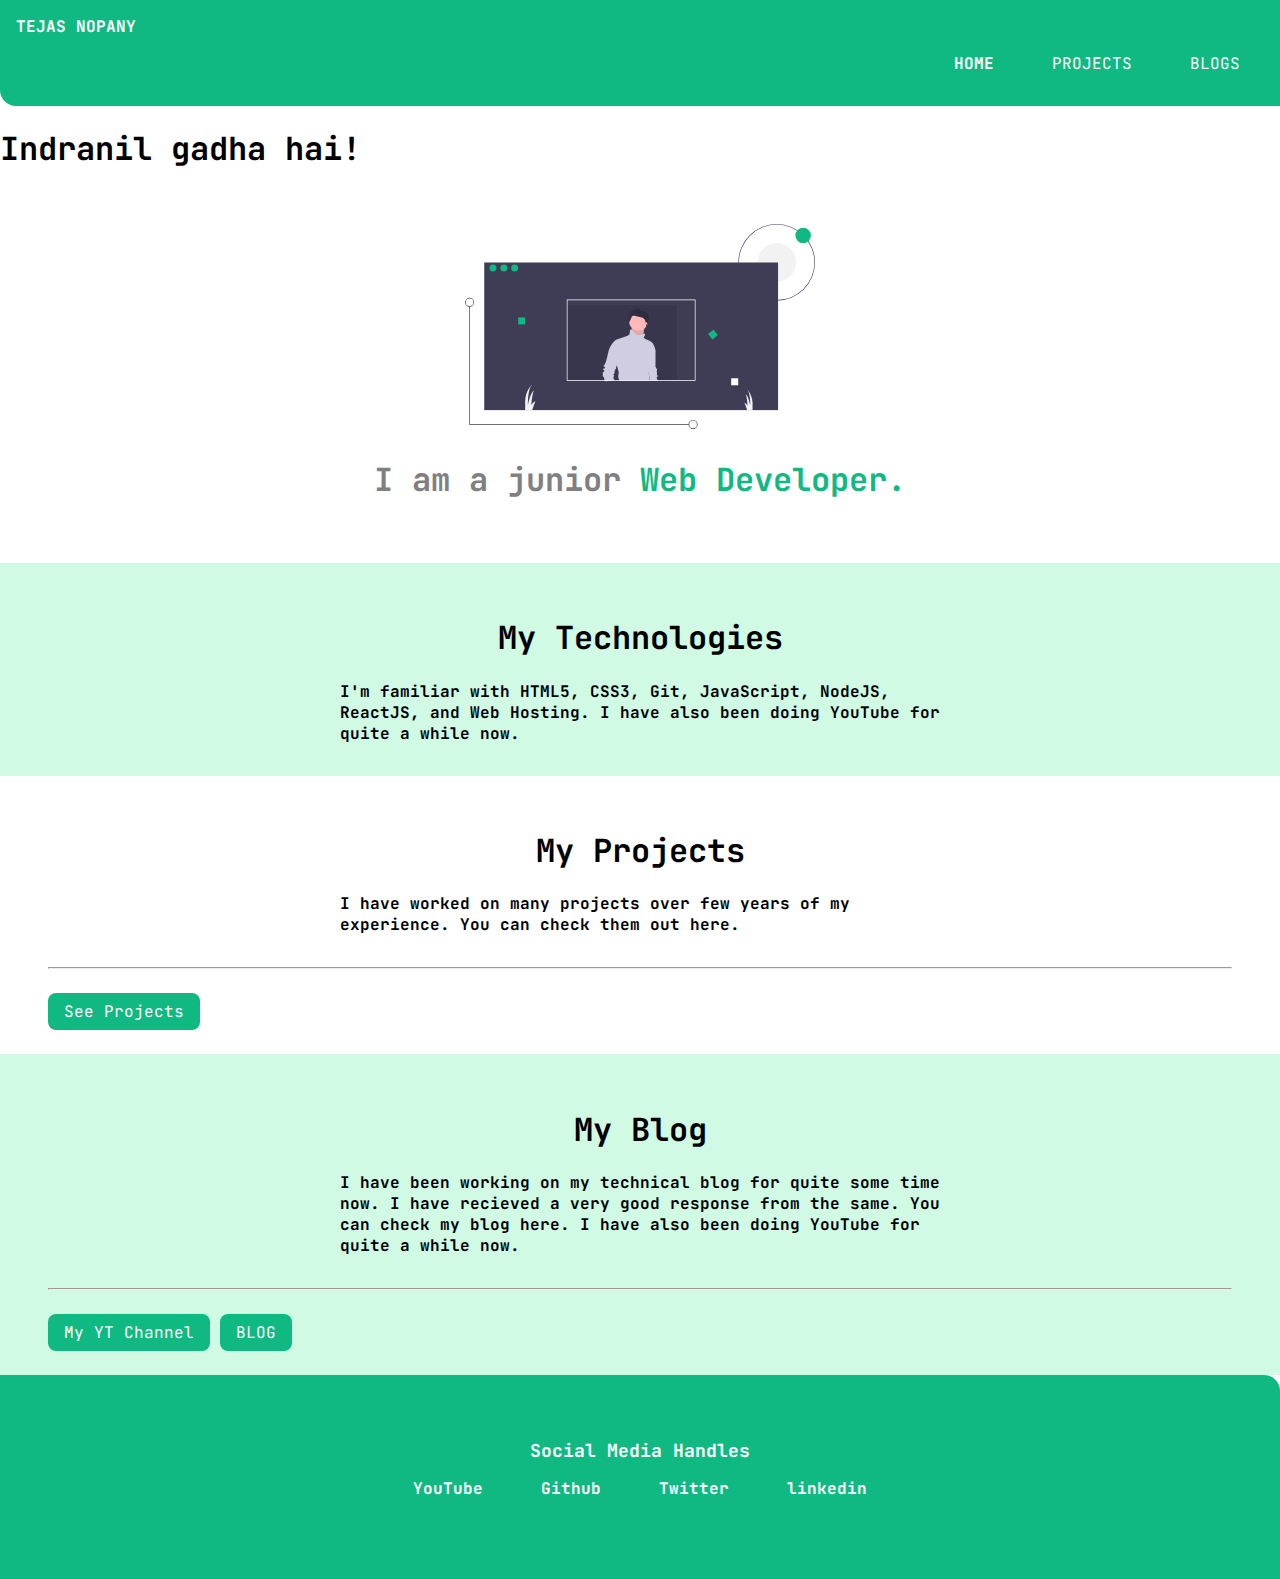
==== index.html @ 063d9b3f "Add: Projects adn blogs" ====
<!DOCTYPE html>
<html lang="en">

<head>
    <meta charset="UTF-8">
    <meta name="viewport" content="width=device-width, initial-scale=1.0">
    <title>Home | Tejas</title>
    <link rel="stylesheet" href="style.css">
</head>

<body>
    <nav class="navigation container">
        <div class="nav-brand">TEJAS NOPANY</div>
        <ul class="list-non-bullet nav-pills">
            <li class="list-item-inline">
                <a class="link link-active" href="#">HOME</a>
            </li>
            <li class="list-item-inline">
                <a class="link" href="/projects.html">PROJECTS</a>
            </li>
            <li class="list-item-inline">
                <a class="link" href="/blogs.html">BLOGS</a>
            </li>
        </ul>
    </nav>

    <h1>Indranil gadha hai!</h1>
    <header class="hero">
        <img class="hero-image" src="main.svg" />
        <h1 class="hero-heading">I am a junior <span style="color:var(--primary-color)">
                Web Developer. </span>
        </h1>
    </header>

    <section class="section ow">
        <div class="container container-center">
            <h1>My Technologies</h1>
            <p><strong>I'm familiar with HTML5, CSS3, Git, JavaScript, NodeJS, ReactJS, and Web Hosting.
                    I have also been doing YouTube for quite a while now.
                </strong>
            </p>
        </div>
    </section>

    <section class="section">
        <div class="container container-center">
            <h1>My Projects</h1>
            <p><strong>I have worked on many projects over few years of my experience. You can check them out here.</strong></p> <hr>
          <a  class="link link-primary" href="/projects.html">See Projects</a>
        </div>
    </section>

    <section class="section ow">
        <div class="container container-center">
            <h1>My Blog</h1>
            <p><strong>I have been working on my technical blog for quite some time now. I have recieved a very good
                    response from the same. You can check my blog here.
                    I have also been doing YouTube for quite a while now.
                </strong> <hr>
            </p>
            <a class="link link-primary" href="youtube.com/TejasNopany">My YT Channel</a>
            <a class="link link-primary" href="/blog.html">BLOG</a>
        </div>
    </section>

    <!-- <a class="twitter-timeline" href="https://twitter.com/NopanyTejas?ref_src=twsrc%5Etfw">Tweets by NopanyTejas</a> <script async src="https://platform.twitter.com/widgets.js" charset="utf-8"></script> -->

    

    <footer class="footer">
        <div class="footer-header">Social Media Handles</div>
        <ul class="social-links list-non-bullet">
            <li class="list-item-inline">
                <a class="link" href="https://www.youtube.com/tejasnopany">
                    YouTube
                </a>
            <li class="list-item-inline">
                <a class="link" href="https://github.com/tejasnopany">
                    Github
                </a>
            </li>
            <li class="list-item-inline">
                <a class="link" href="https://twitter.com/nopanytejas">
                    Twitter
                </a>
            </li>
            <li class="list-item-inline">
                <a class="link" href="https://linkedin.com/in/tejasnopany">
                    linkedin
                </a>
            </li>

        </ul>
    </footer>
</body>

</html>
---- style.css ----
@import url('https://fonts.googleapis.com/css2?family=JetBrains+Mono:ital,wght@0,300;1,800&display=swap');

:root{
    --primary-color:#10B981;
    --secondary-color:#065F46;
    --gray:gray;
    --white:white;
    --offwhite:#D1FAE5;
   }

body{
    font-family: 'JetBrains Mono', monospace;
    margin:0px;
}
hr{
    margin:2rem  0rem;
}
.container{
    padding-left: 1rem ;
    padding-right: 1rem;
}
.normal{
max-width: 600px;
margin: auto;
}

/** Links **/
.link{
    text-decoration: none;
    padding:0.5rem 1rem;
    border-radius: 0.5rem;
}
.link-primary{
    background-color: var(--primary-color);
    color:white;
}
.secondary-link{
    color: var(--secondary-color);
    border:solid var(--primary-color) 1px;
}

/** Lists **/
.list-non-bullets{
    list-style: none;
}

.list-item-inline{
    display: inline;
    padding:0rem 0.5rem;
}
/** navigation **/

.navigation {
    background-color: var(--primary-color);
    color: white;
    padding: 1rem;
    border-bottom-left-radius: 1rem;
}

.navigation .nav-brand {
    font-weight: bolder;
}
.navigation .nav-brand:hover{
    transform: scaleY(3.5);
}

.navigation .nav-pills {
    text-align: right;
}

.navigation .link {
    color: white;
}

.navigation .link-active {
    font-weight: bold;
}
.navigation .link:hover{
    background-color: var(--secondary-color);
}
/** Header **/
.hero{
    padding:2rem 0rem;
}
.hero-image{
    max-width: 350px;
    display: block;
    margin:auto; 
}
.hero .hero-heading{
    text-align: center;
    font-size: 2rem;
    padding:0.5rem;
    color:var(--gray);
}

/** Section **/
.section {
    padding: 2rem;
}

.section h1 {
    text-align: center;

}

.ow {
    background-color: var(--offwhite);
}

/** footers **/

.footer {
    background-color: var(--primary-color);
    padding: 4rem 1rem;
    text-align: center;
    color: white;
    border-top-right-radius: 1rem;
}

.footer .link {
    color: white
}

.footer .footer-header {
    font-weight: bold;
    font-size: large;
}

.footer ul {
    padding-inline-start: 0px;
}
.footer a{
    font-weight: bolder;
}
p{
    max-width: 600px;
    margin: auto;
}
.twitter-timeline {
    max-width: 400px;
    max-height: 400px;
}
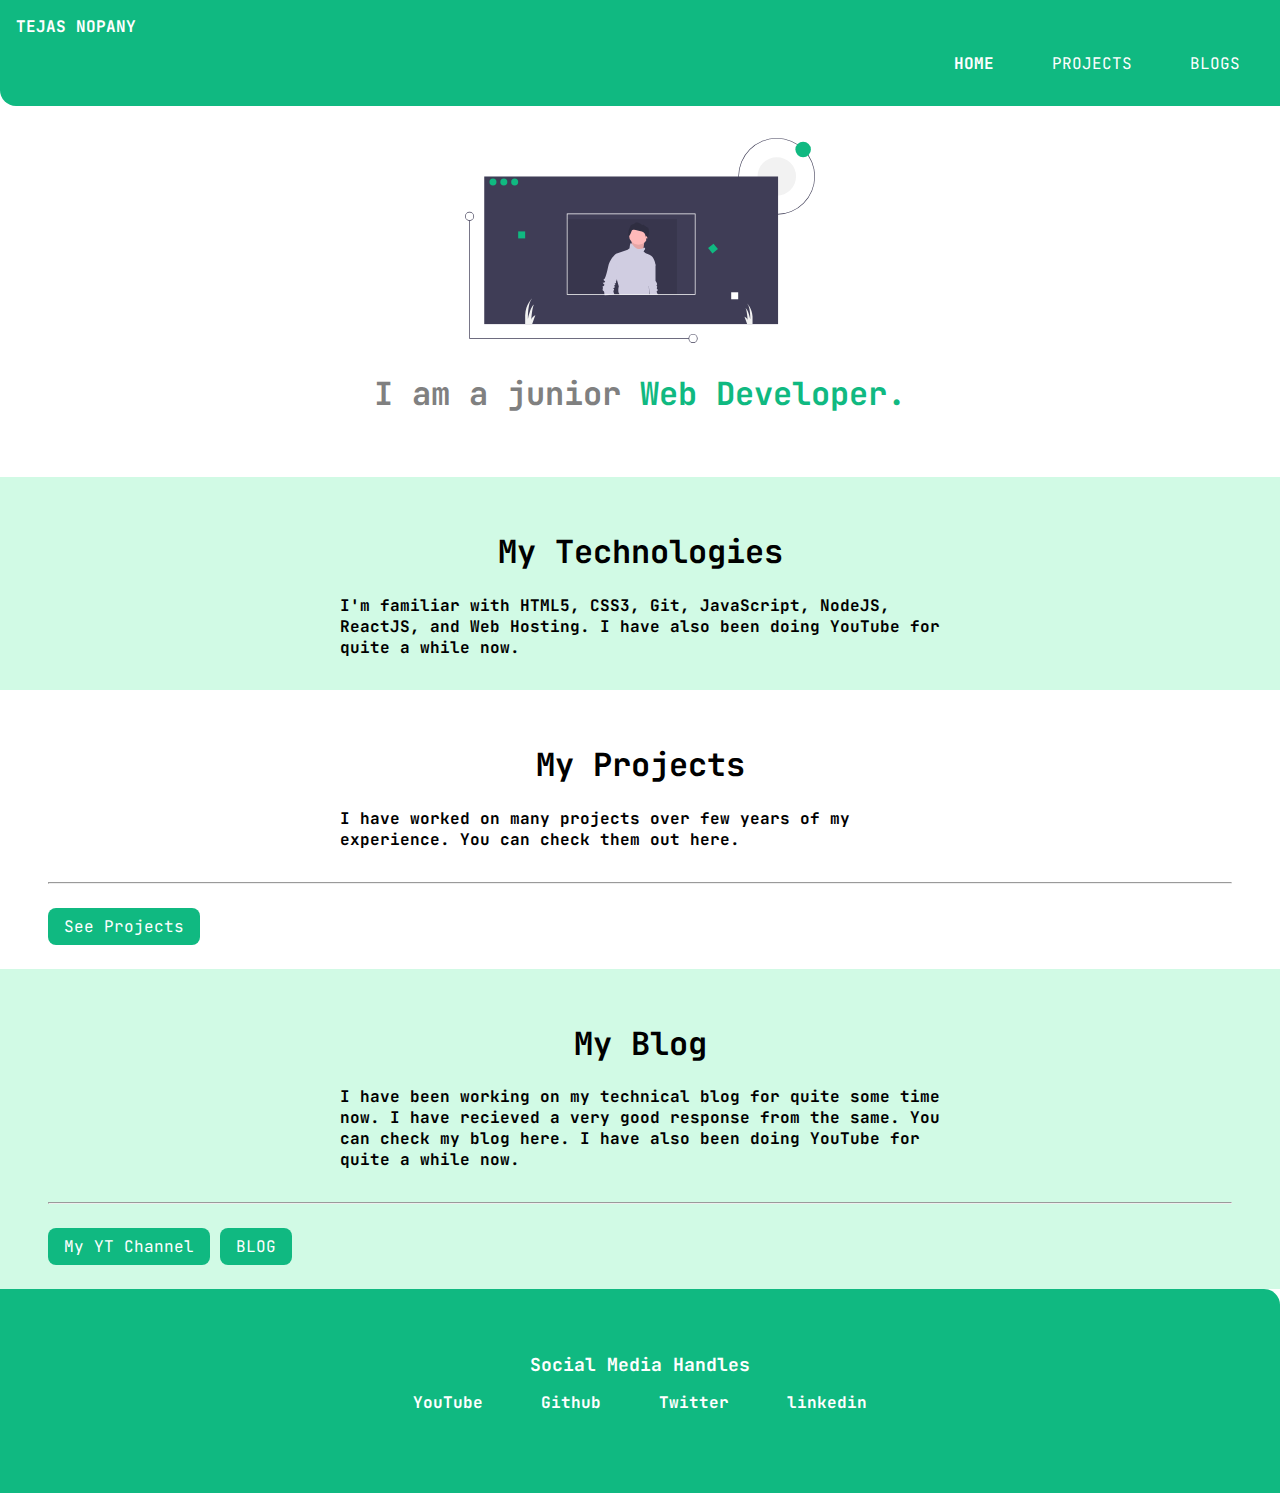
==== commit 309ebe09: "update" ====
--- a/index.html
+++ b/index.html
@@ -24,7 +24,7 @@
         </ul>
     </nav>
 
-    <h1>Indranil gadha hai!</h1>
+  
     <header class="hero">
         <img class="hero-image" src="main.svg" />
         <h1 class="hero-heading">I am a junior <span style="color:var(--primary-color)">
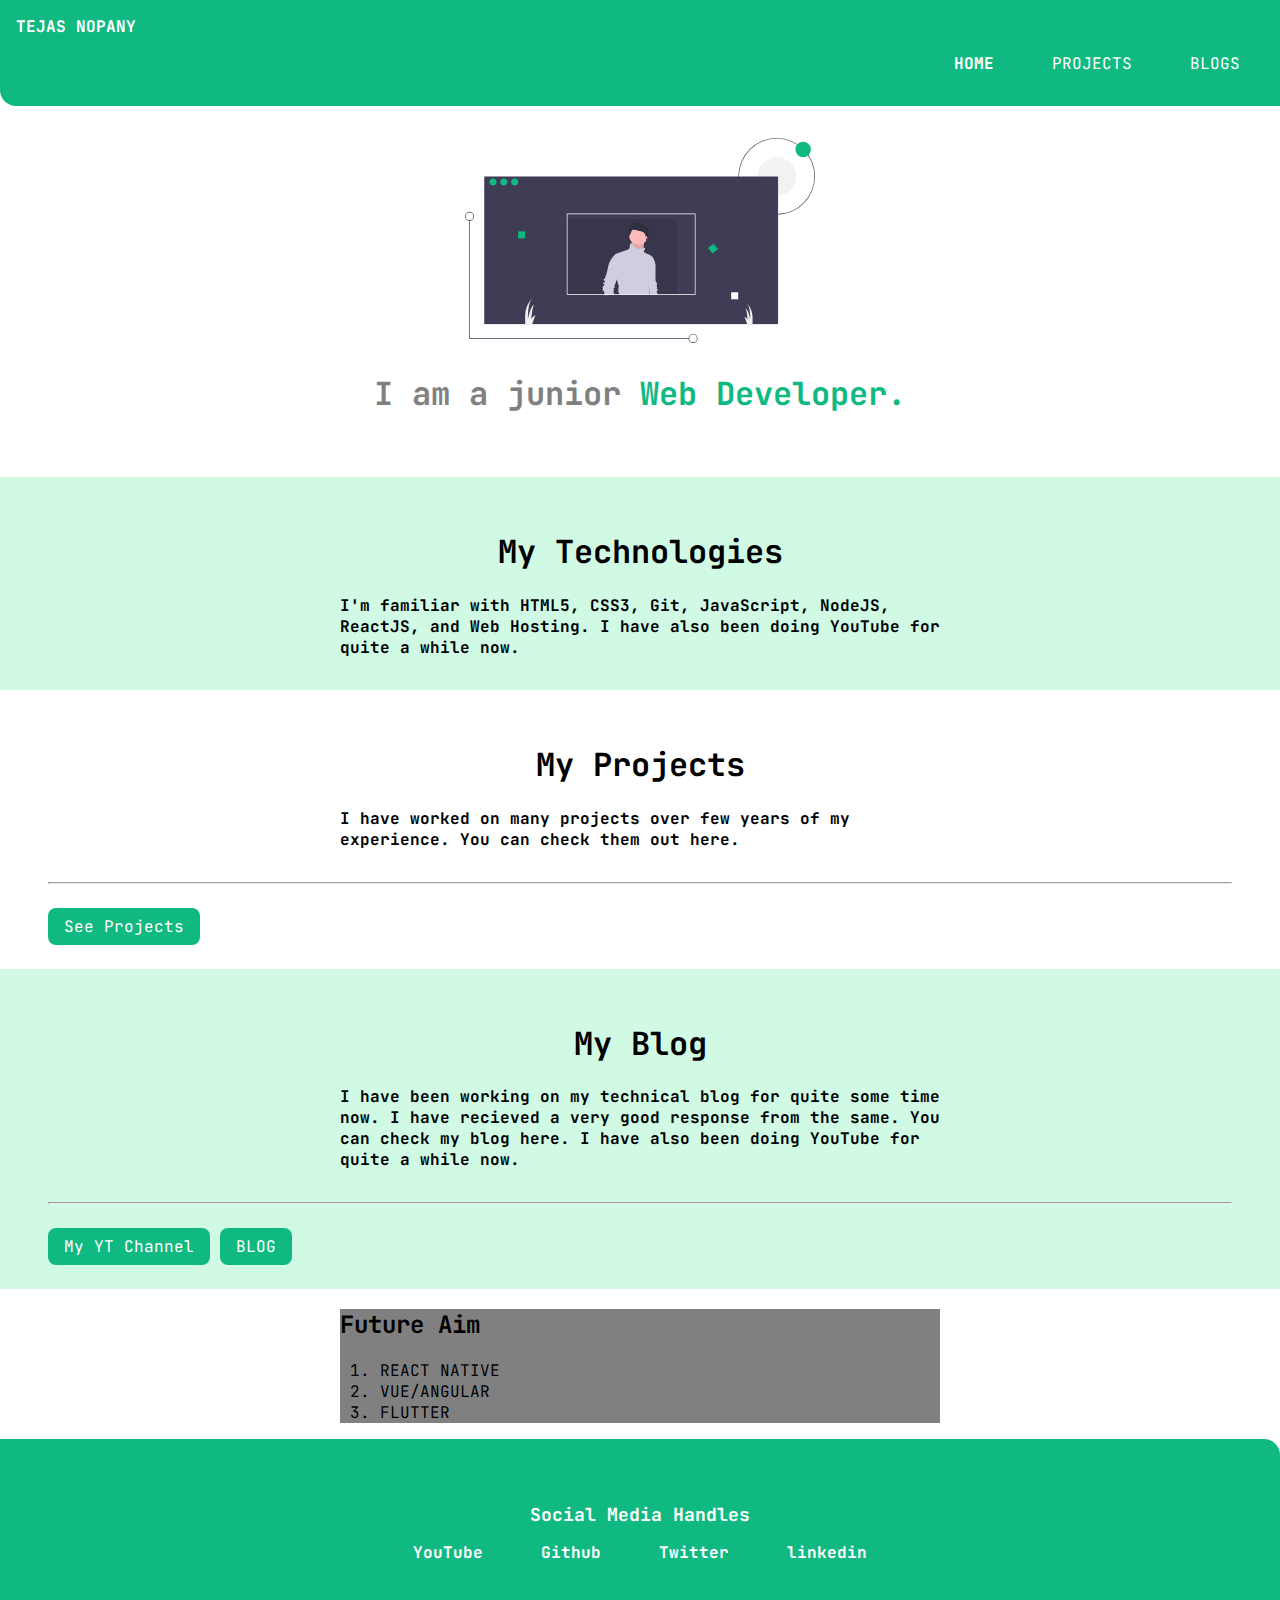
==== commit 4f7f9316: "adsense commmit" ====
--- a/index.html
+++ b/index.html
@@ -6,6 +6,7 @@
     <meta name="viewport" content="width=device-width, initial-scale=1.0">
     <title>Home | Tejas</title>
     <link rel="stylesheet" href="style.css">
+    <script data-ad-client="ca-pub-3771688317182620" async src="https://pagead2.googlesyndication.com/pagead/js/adsbygoogle.js"></script>
 </head>
 
 <body>
@@ -24,7 +25,7 @@
         </ul>
     </nav>
 
-  
+
     <header class="hero">
         <img class="hero-image" src="main.svg" />
         <h1 class="hero-heading">I am a junior <span style="color:var(--primary-color)">
@@ -41,7 +42,7 @@
             </p>
         </div>
     </section>
-
+    
     <section class="section">
         <div class="container container-center">
             <h1>My Projects</h1>
@@ -56,14 +57,21 @@
             <p><strong>I have been working on my technical blog for quite some time now. I have recieved a very good
                     response from the same. You can check my blog here.
                     I have also been doing YouTube for quite a while now.
+                    
                 </strong> <hr>
             </p>
             <a class="link link-primary" href="youtube.com/TejasNopany">My YT Channel</a>
-            <a class="link link-primary" href="/blog.html">BLOG</a>
+            <a class="link link-primary" href="/blogs.html">BLOG</a>
         </div>
     </section>
-
-    <!-- <a class="twitter-timeline" href="https://twitter.com/NopanyTejas?ref_src=twsrc%5Etfw">Tweets by NopanyTejas</a> <script async src="https://platform.twitter.com/widgets.js" charset="utf-8"></script> -->
+    <section class="future">
+        <h2>Future Aim</h2>
+        <ol>
+            <li>REACT NATIVE</li>
+            <li>VUE/ANGULAR</li>
+            <li>FLUTTER</li>
+        </ol>
+    </section>
 
     
 
@@ -85,13 +93,14 @@
                 </a>
             </li>
             <li class="list-item-inline">
-                <a class="link" href="https://linkedin.com/in/tejasnopany">
+                <a class="link" href="https://www.linkedin.com/in/tejas-nopany-114570162/">
                     linkedin
                 </a>
             </li>
 
         </ul>
     </footer>
+    <script src="app.js"></script>
 </body>
 
 </html>--- a/style.css
+++ b/style.css
@@ -6,11 +6,12 @@
     --gray:gray;
     --white:white;
     --offwhite:#D1FAE5;
-   }
+}
 
 body{
     font-family: 'JetBrains Mono', monospace;
     margin:0px;
+    scroll-behavior: smooth;
 }
 hr{
     margin:2rem  0rem;
@@ -31,10 +32,18 @@
     border-radius: 0.5rem;
 }
 .link-primary{
+    /* display: flex;
+    align-items: center;
+    justify-content: center;
+    max-width: 12rem; 
+    width: 30%;
+    height: 30px; */
     background-color: var(--primary-color);
     color:white;
+    margin-top: 1rem;
+    
 }
-.secondary-link{
+.link-secondary{
     color: var(--secondary-color);
     border:solid var(--primary-color) 1px;
 }
@@ -55,13 +64,14 @@
     color: white;
     padding: 1rem;
     border-bottom-left-radius: 1rem;
+    /* position: sticky; */
 }
 
 .navigation .nav-brand {
     font-weight: bolder;
 }
 .navigation .nav-brand:hover{
-    transform: scaleY(3.5);
+    transform: scaleY(1.5);
 }
 
 .navigation .nav-pills {
@@ -140,4 +150,9 @@
 .twitter-timeline {
     max-width: 400px;
     max-height: 400px;
+}
+.future{
+    background-color: grey;
+    max-width: 600px;
+    margin:auto;
 }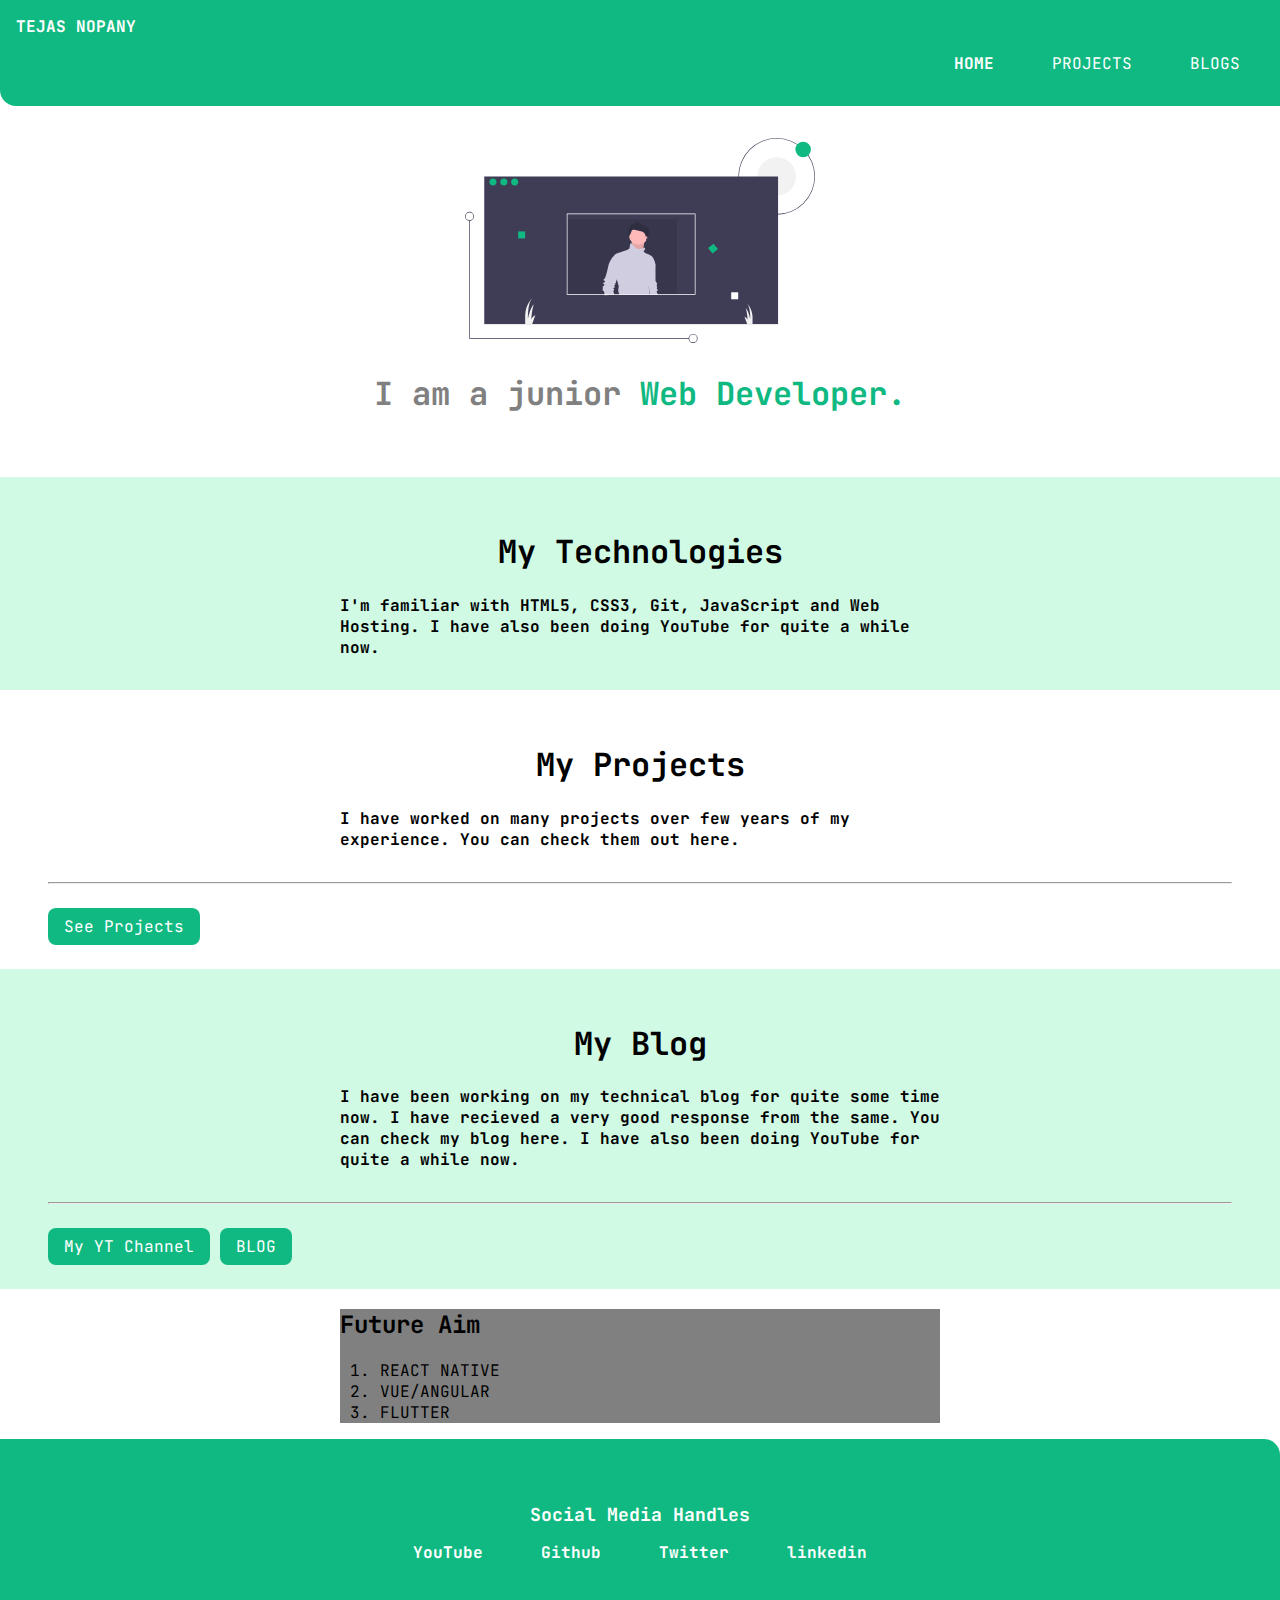
==== commit 0c525702: "updated" ====
--- a/index.html
+++ b/index.html
@@ -36,7 +36,7 @@
     <section class="section ow">
         <div class="container container-center">
             <h1>My Technologies</h1>
-            <p><strong>I'm familiar with HTML5, CSS3, Git, JavaScript, NodeJS, ReactJS, and Web Hosting.
+            <p><strong>I'm familiar with HTML5, CSS3, Git, JavaScript and Web Hosting.
                     I have also been doing YouTube for quite a while now.
                 </strong>
             </p>
@@ -103,4 +103,4 @@
     <script src="app.js"></script>
 </body>
 
-</html>+</html>
